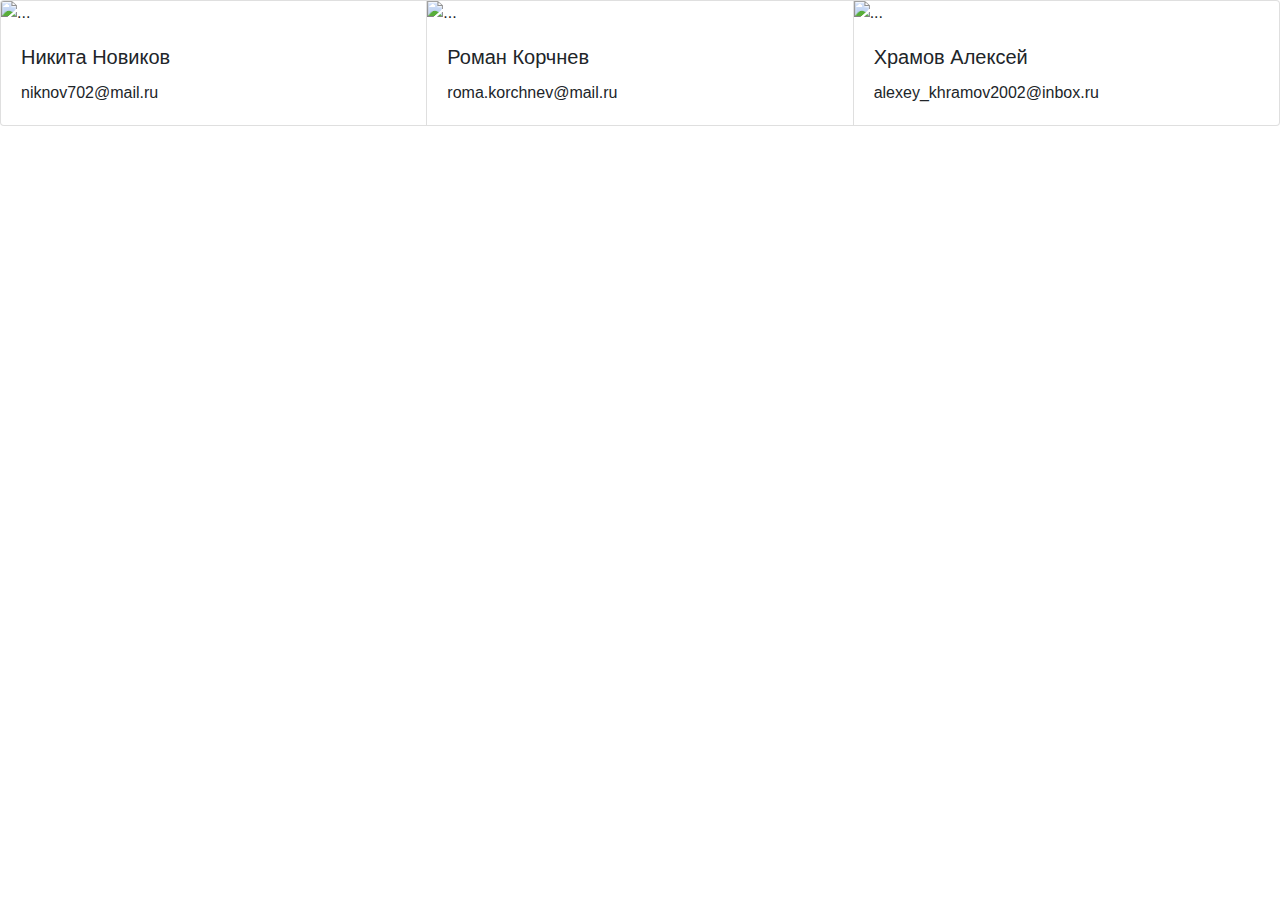
==== index.html @ 68f987fb "Храмов Алексей" ====
<!DOCTYPE html>
<html>
<head>
    <meta charset="utf-8">
    <link rel="stylesheet" href="https://cdn.jsdelivr.net/npm/bootstrap@4.3.1/dist/css/bootstrap.min.css" integrity="sha384-ggOyR0iXCbMQv3Xipma34MD+dH/1fQ784/j6cY/iJTQUOhcWr7x9JvoRxT2MZw1T" crossorigin="anonymous">
    <script src="https://code.jquery.com/jquery-3.3.1.slim.min.js" integrity="sha384-q8i/X+965DzO0rT7abK41JStQIAqVgRVzpbzo5smXKp4YfRvH+8abtTE1Pi6jizo" crossorigin="anonymous"></script>
    <script src="https://cdn.jsdelivr.net/npm/popper.js@1.14.7/dist/umd/popper.min.js" integrity="sha384-UO2eT0CpHqdSJQ6hJty5KVphtPhzWj9WO1clHTMGa3JDZwrnQq4sF86dIHNDz0W1" crossorigin="anonymous"></script>
    <script src="https://cdn.jsdelivr.net/npm/bootstrap@4.3.1/dist/js/bootstrap.min.js" integrity="sha384-JjSmVgyd0p3pXB1rRibZUAYoIIy6OrQ6VrjIEaFf/nJGzIxFDsf4x0xIM+B07jRM" crossorigin="anonymous"></script>
</head>
<body>
    <div class="card-group">
        
        <div class="card" style="width: 18rem;">
            <img src="photo/00.jpg" class="card-img-top" alt="...">
            <div class="card-body">
            <h5 class="card-title">Никита Новиков</h5>
            <p class="card-text">niknov702@mail.ru</p>
            </div>
        </div>
        
        <div class="card" style="width: 18rem;">
            <img src="photo/01.jpg" class="card-img-top" alt="...">
            <div class="card-body">
            <h5 class="card-title">Роман Корчнев</h5>
            <p class="card-text">roma.korchnev@mail.ru</p>
            </div>
        </div>
        
        <div class="card" style="width: 18rem;">
            <img src="photo/02.jpg" class="card-img-top" alt="...">
            <div class="card-body">
            <h5 class="card-title">Храмов Алексей</h5>
            <p class="card-text">alexey_khramov2002@inbox.ru</p>
            </div>
        </div>
    
    </div>
</body>
</html>
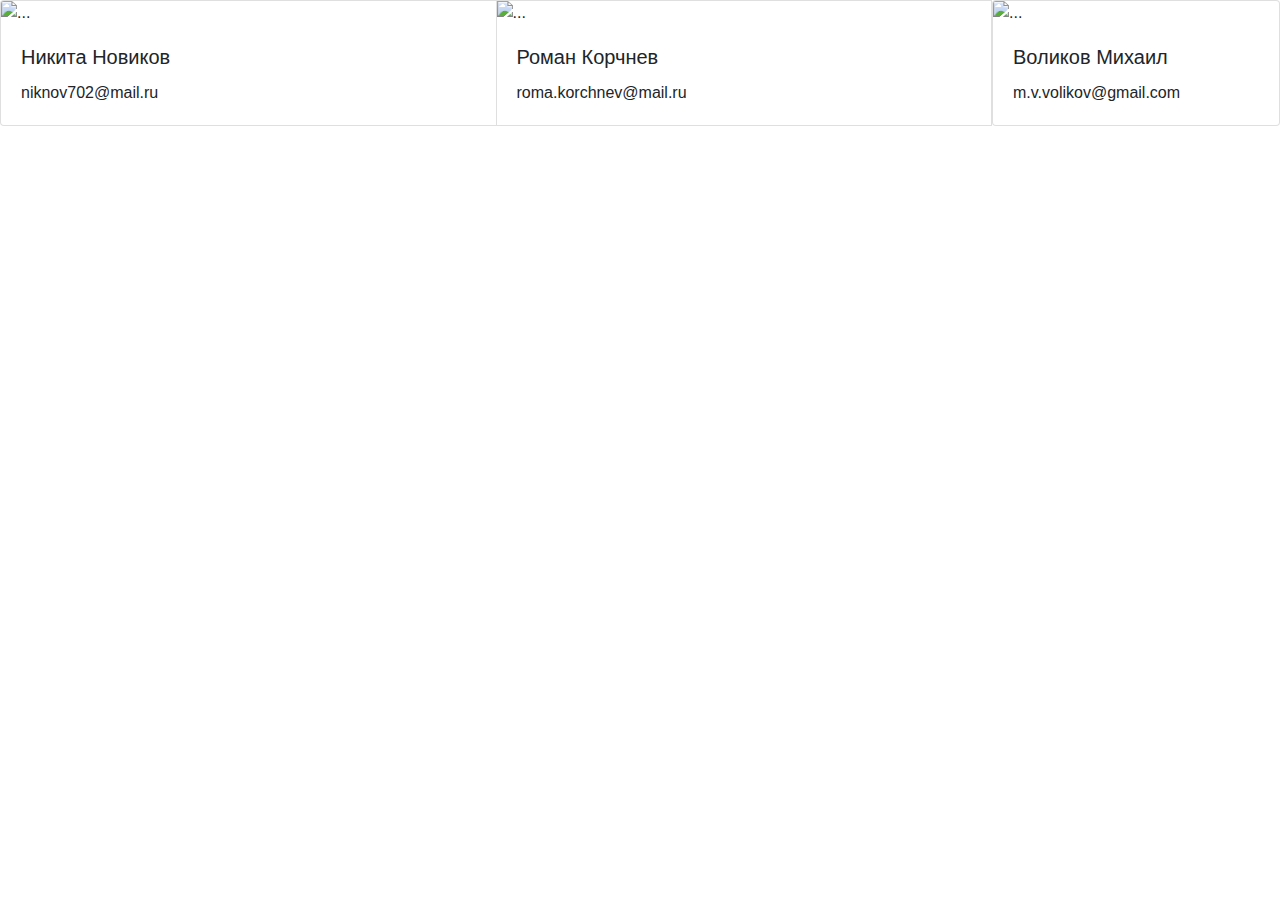
==== commit fd3ce1f6: "Комитнул" ====
--- a/index.html
+++ b/index.html
@@ -25,15 +25,15 @@
             <p class="card-text">roma.korchnev@mail.ru</p>
             </div>
         </div>
-        
+		<div class="card-group">
         <div class="card" style="width: 18rem;">
             <img src="photo/02.jpg" class="card-img-top" alt="...">
             <div class="card-body">
-            <h5 class="card-title">Храмов Алексей</h5>
-            <p class="card-text">alexey_khramov2002@inbox.ru</p>
+            <h5 class="card-title">Воликов Михаил</h5>
+            <p class="card-text">m.v.volikov@gmail.com</p>
             </div>
         </div>
-    
+    </div>
     </div>
 </body>
 </html>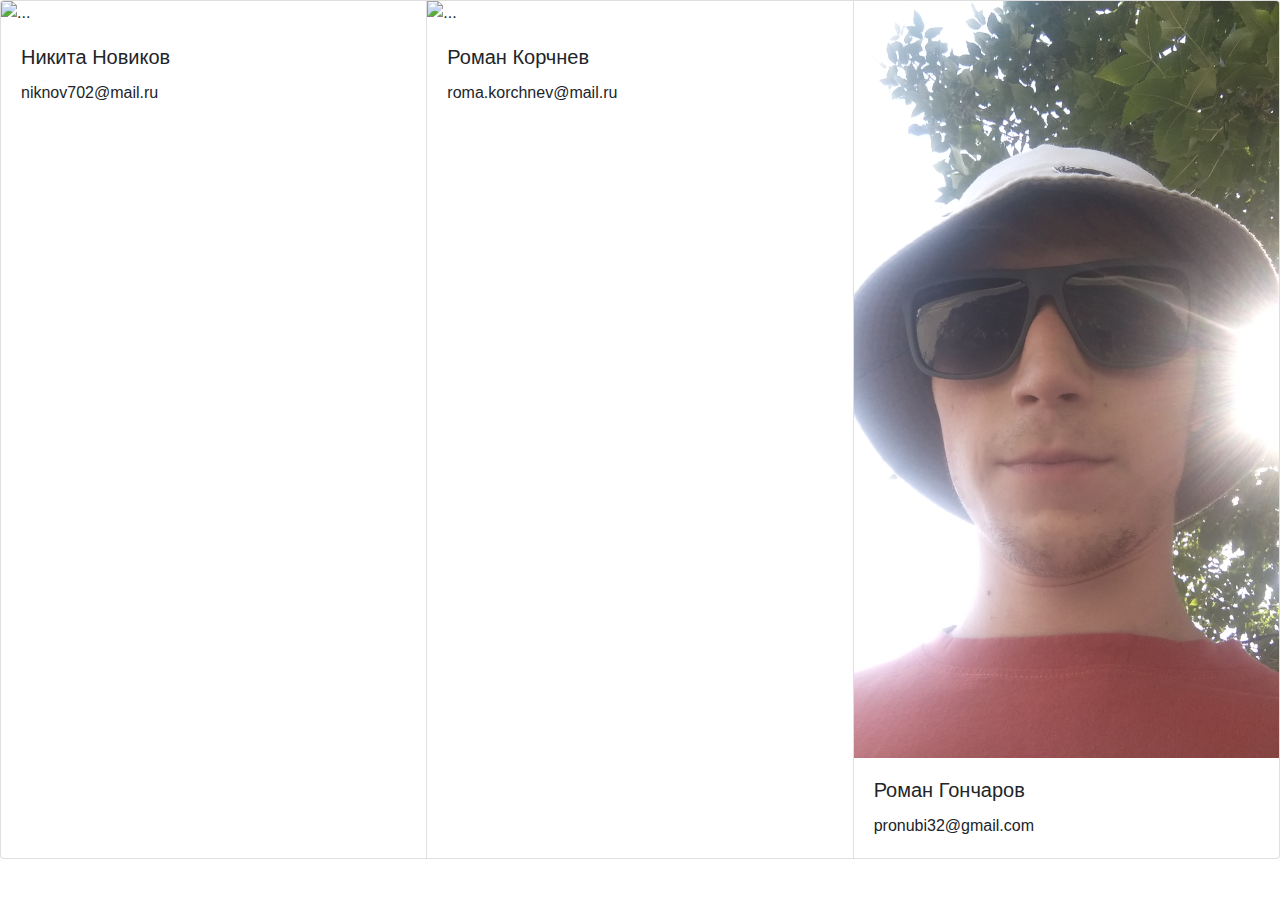
==== commit 22fb7c36: "Merge pull request #2 from yabetuchoh/main" ====
--- a/index.html
+++ b/index.html
@@ -9,7 +9,7 @@
 </head>
 <body>
     <div class="card-group">
-        
+
         <div class="card" style="width: 18rem;">
             <img src="photo/00.jpg" class="card-img-top" alt="...">
             <div class="card-body">
@@ -17,7 +17,7 @@
             <p class="card-text">niknov702@mail.ru</p>
             </div>
         </div>
-        
+
         <div class="card" style="width: 18rem;">
             <img src="photo/01.jpg" class="card-img-top" alt="...">
             <div class="card-body">
@@ -25,15 +25,15 @@
             <p class="card-text">roma.korchnev@mail.ru</p>
             </div>
         </div>
-		<div class="card-group">
+
         <div class="card" style="width: 18rem;">
             <img src="photo/02.jpg" class="card-img-top" alt="...">
             <div class="card-body">
-            <h5 class="card-title">Воликов Михаил</h5>
-            <p class="card-text">m.v.volikov@gmail.com</p>
+            <h5 class="card-title">Роман Гончаров</h5>
+            <p class="card-text">pronubi32@gmail.com</p>
             </div>
         </div>
-    </div>
+
     </div>
 </body>
-</html>+</html>
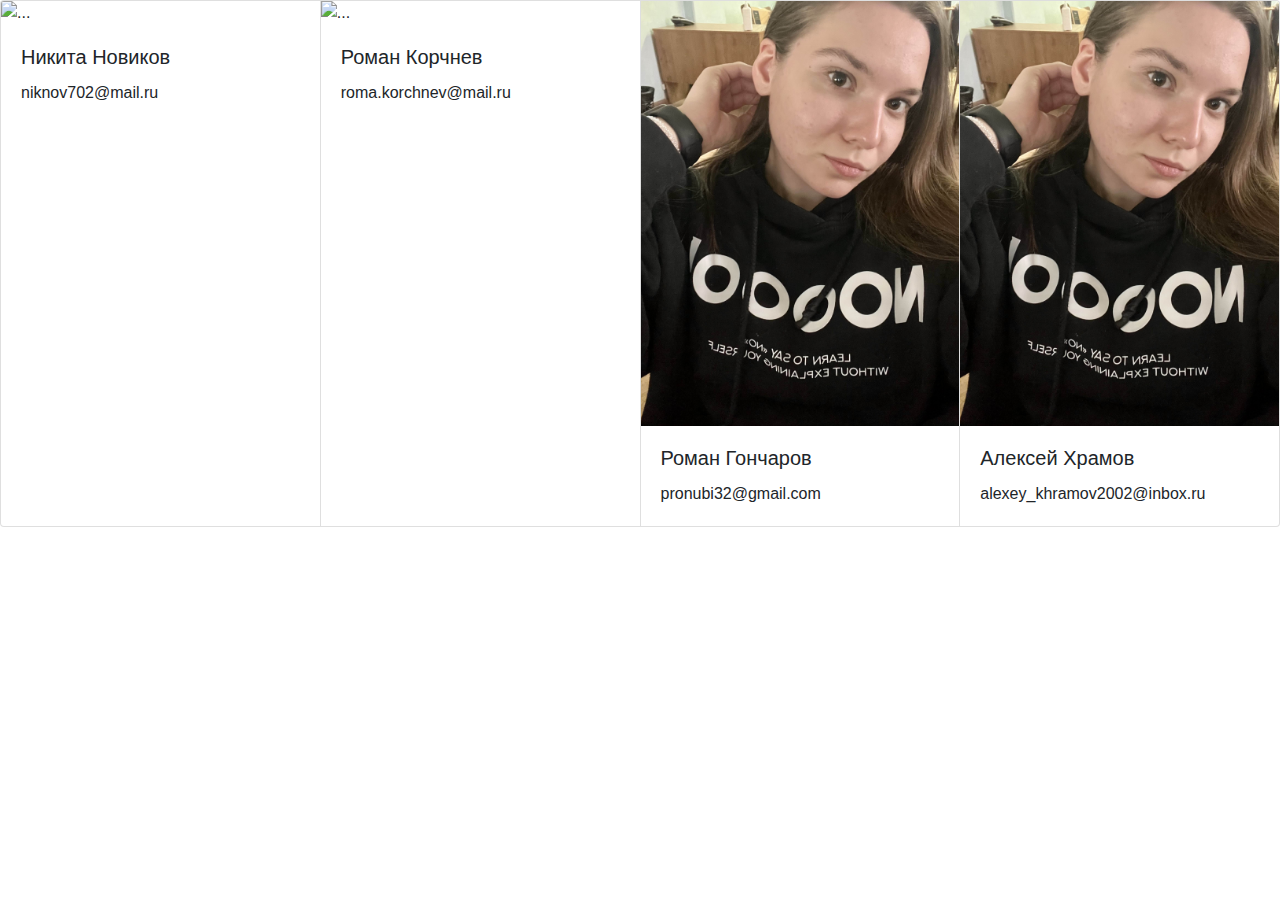
==== commit 9c1e386e: "Храмов Алексей" ====
--- a/index.html
+++ b/index.html
@@ -33,6 +33,13 @@
             <p class="card-text">pronubi32@gmail.com</p>
             </div>
         </div>
+        <div class="card" style="width: 18rem;">
+            <img src="photo/02.jpg" class="card-img-top" alt="...">
+            <div class="card-body">
+            <h5 class="card-title">Алексей Храмов</h5>
+            <p class="card-text">alexey_khramov2002@inbox.ru</p>
+            </div>
+        </div>
 
     </div>
 </body>
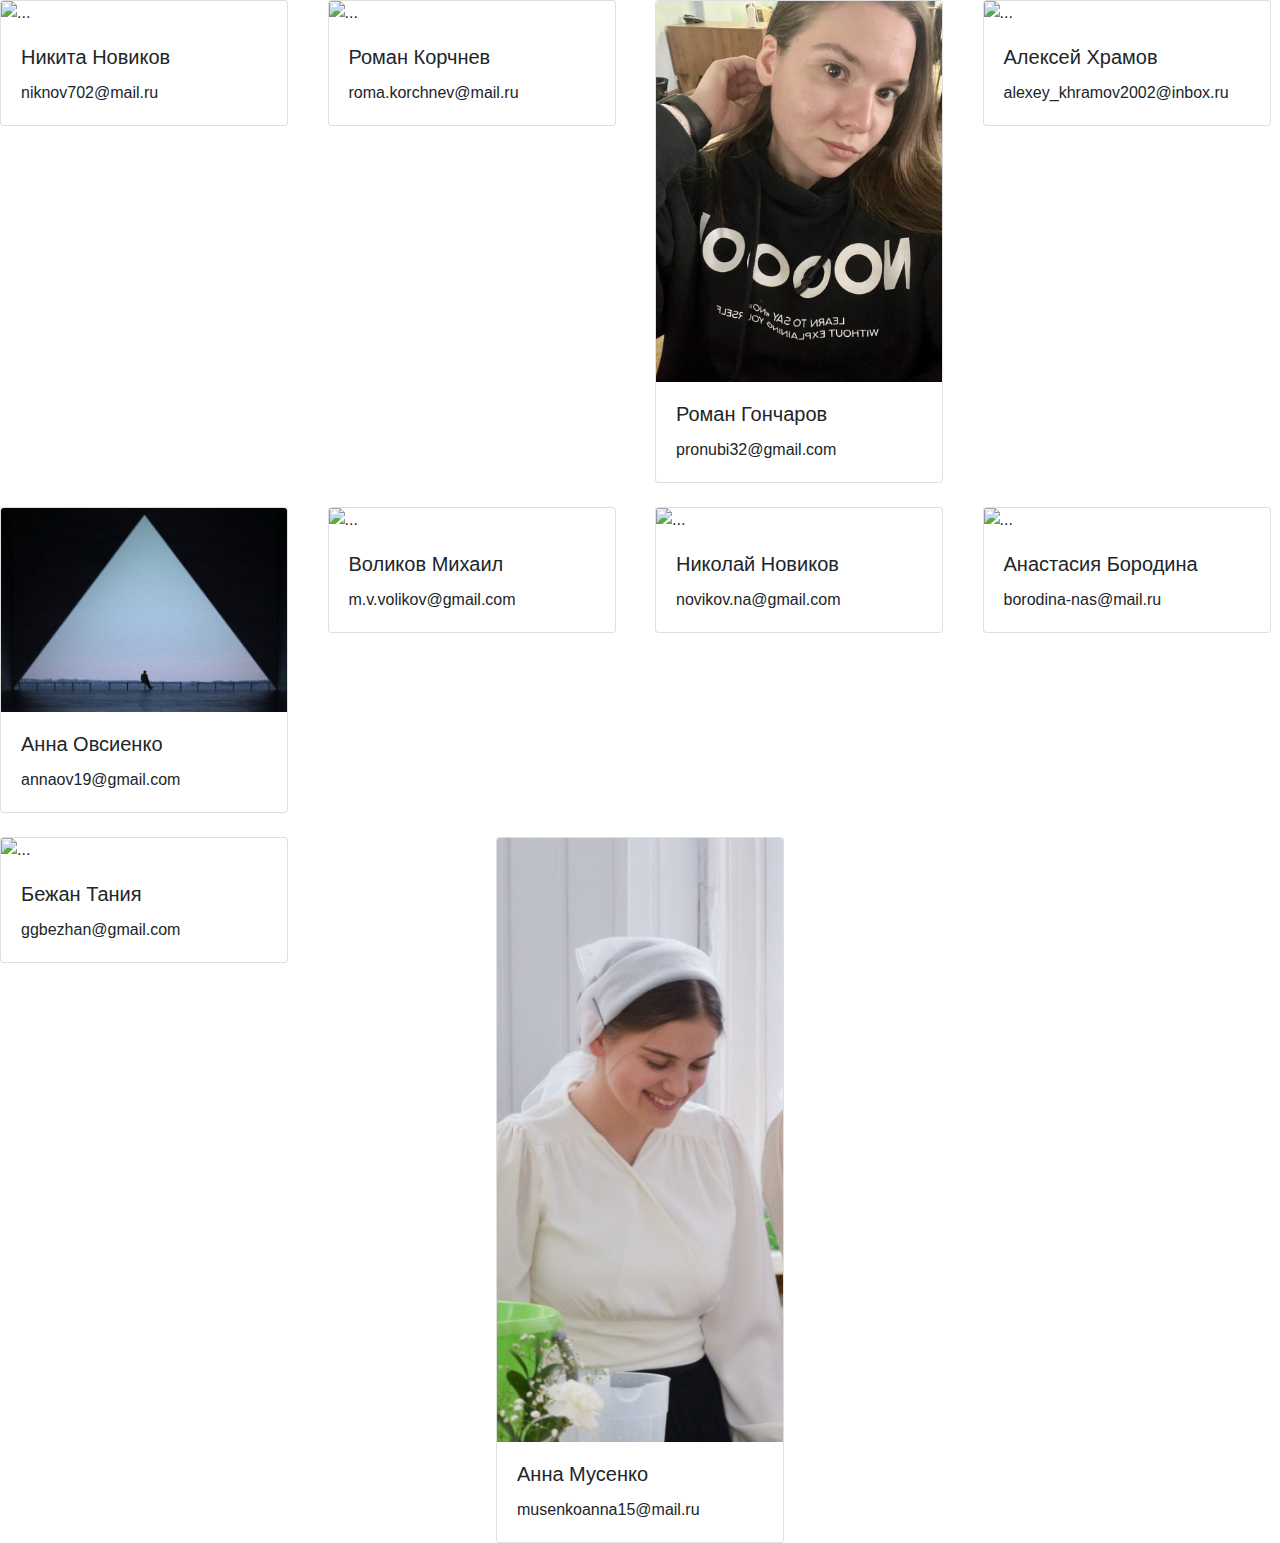
==== commit 02e07261: "Musenko" ====
--- a/index.html
+++ b/index.html
@@ -1,4 +1,4 @@
-<!DOCTYPE html>
+﻿<!DOCTYPE html>
 <html>
 <head>
     <meta charset="utf-8">
@@ -6,41 +6,110 @@
     <script src="https://code.jquery.com/jquery-3.3.1.slim.min.js" integrity="sha384-q8i/X+965DzO0rT7abK41JStQIAqVgRVzpbzo5smXKp4YfRvH+8abtTE1Pi6jizo" crossorigin="anonymous"></script>
     <script src="https://cdn.jsdelivr.net/npm/popper.js@1.14.7/dist/umd/popper.min.js" integrity="sha384-UO2eT0CpHqdSJQ6hJty5KVphtPhzWj9WO1clHTMGa3JDZwrnQq4sF86dIHNDz0W1" crossorigin="anonymous"></script>
     <script src="https://cdn.jsdelivr.net/npm/bootstrap@4.3.1/dist/js/bootstrap.min.js" integrity="sha384-JjSmVgyd0p3pXB1rRibZUAYoIIy6OrQ6VrjIEaFf/nJGzIxFDsf4x0xIM+B07jRM" crossorigin="anonymous"></script>
+
+    <style>
+        img {
+            display: block;
+            height: auto;
+            max-width: 100%;
+        }
+    </style>
+
 </head>
 <body>
-    <div class="card-group">
+    <div class="row row-cols-1 row-cols-md-2">
+        <div class="col mb-4">
 
-        <div class="card" style="width: 18rem;">
-            <img src="photo/00.jpg" class="card-img-top" alt="...">
-            <div class="card-body">
-            <h5 class="card-title">Никита Новиков</h5>
-            <p class="card-text">niknov702@mail.ru</p>
+            <div class="card" style="width: 18rem;">
+                <img src="photo/00.jpg" class="card-img-top" alt="...">
+                <div class="card-body">
+                    <h5 class="card-title">Никита Новиков</h5>
+                    <p class="card-text">niknov702@mail.ru</p>
+                </div>
             </div>
         </div>
-
-        <div class="card" style="width: 18rem;">
-            <img src="photo/01.jpg" class="card-img-top" alt="...">
-            <div class="card-body">
-            <h5 class="card-title">Роман Корчнев</h5>
-            <p class="card-text">roma.korchnev@mail.ru</p>
+        <div class="col mb-4">
+            <div class="card" style="width: 18rem;">
+                <img src="photo/01.jpg" class="card-img-top" alt="...">
+                <div class="card-body">
+                    <h5 class="card-title">Роман Корчнев</h5>
+                    <p class="card-text">roma.korchnev@mail.ru</p>
+                </div>
             </div>
         </div>
-
-        <div class="card" style="width: 18rem;">
-            <img src="photo/02.jpg" class="card-img-top" alt="...">
-            <div class="card-body">
-            <h5 class="card-title">Роман Гончаров</h5>
-            <p class="card-text">pronubi32@gmail.com</p>
+        <div class="col mb-4">
+            <div class="card" style="width: 18rem;">
+                <img src="photo/02.jpg" class="card-img-top" alt="...">
+                <div class="card-body">
+                    <h5 class="card-title">Роман Гончаров</h5>
+                    <p class="card-text">pronubi32@gmail.com</p>
+                </div>
+            </div>
+        </div>
+        <div class="col mb-4">
+            <div class="card" style="width: 18rem;">
+                <img src="photo/03.jpg" class="card-img-top" alt="...">
+                <div class="card-body">
+                    <h5 class="card-title">Алексей Храмов</h5>
+                    <p class="card-text">alexey_khramov2002@inbox.ru</p>
+                </div>
+            </div>
+        </div>
+        <div class="col mb-4">
+            <div class="card" style="width: 18rem;">
+                <img src="photo/04.jpg" class="card-img-top" alt="...">
+                <div class="card-body">
+                    <h5 class="card-title">Анна Овсиенко</h5>
+                    <p class="card-text">annaov19@gmail.com</p>
+                </div>
+            </div>
+        </div>
+        <div class="col mb-4">
+            <div class="card" style="width: 18rem;">
+                <img src="photo/05.png" class="card-img-top" alt="...">
+                <div class="card-body">
+                    <h5 class="card-title">Воликов Михаил</h5>
+                    <p class="card-text">m.v.volikov@gmail.com</p>
+                </div>
+            </div>
+        </div>
+        <div class="col mb-4">
+            <div class="card" style="width: 18rem;">
+                <img src="photo/06.jpg" class="card-img-top" alt="...">
+                <div class="card-body">
+                    <h5 class="card-title">Николай Новиков</h5>
+                    <p class="card-text">novikov.na@gmail.com</p>
+                </div>
+            </div>
+        </div>
+        <div class="col mb-4">
+            <div class="card" style="width: 18rem;">
+                <img src="photo/07.jpg" class="card-img-top" alt="...">
+                <div class="card-body">
+                    <h5 class="card-title">Анастасия Бородина</h5>
+                    <p class="card-text">borodina-nas@mail.ru</p>
+                </div>
+            </div>
+        </div>
+        <div class="col mb-4">
+            <div class="card" style="width: 18rem;">
+                <img src="photo/08.jpg" class="card-img-top" alt="...">
+                <div class="card-body">
+                    <h5 class="card-title">Бежан Тания</h5>
+                    <p class="card-text">ggbezhan@gmail.com</p>
+                </div>
             </div>
         </div>
         <div class="card" style="width: 18rem;">
-            <img src="photo/02.jpg" class="card-img-top" alt="...">
+            <img src="photo/09.jpg" class="card-img-top" alt="...">
             <div class="card-body">
-            <h5 class="card-title">Алексей Храмов</h5>
-            <p class="card-text">alexey_khramov2002@inbox.ru</p>
+                <h5 class="card-title">Анна Мусенко</h5>
+                <p class="card-text">musenkoanna15@mail.ru</p>
             </div>
         </div>
+        <div class="col mb-4">
+        </div>
+    </div>
 
-    </div>
 </body>
 </html>
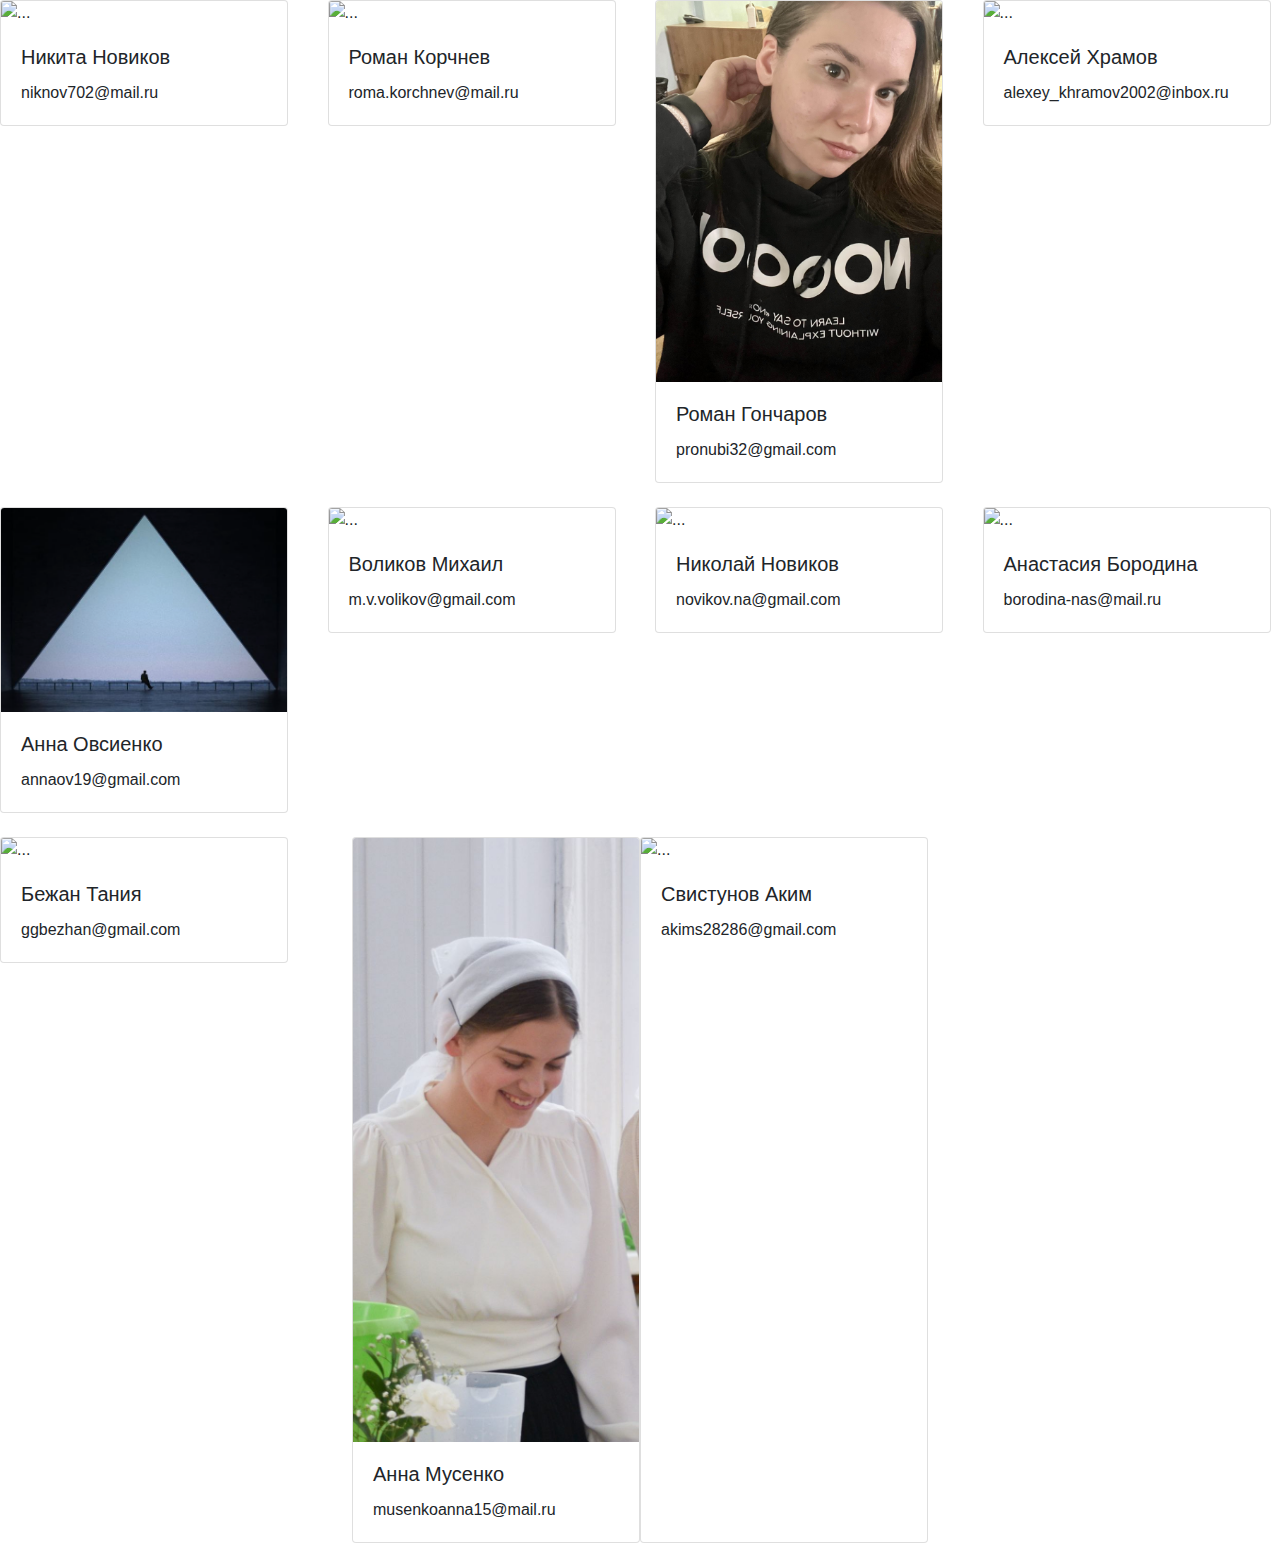
==== commit 2456bde6: "Merge 4b31f4c102af5c966bec392629fa45ed82b259a4 into bdf463e67113b9e1c75d7c55bbb4d630132381e2" ====
--- a/index.html
+++ b/index.html
@@ -106,6 +106,13 @@
                 <h5 class="card-title">Анна Мусенко</h5>
                 <p class="card-text">musenkoanna15@mail.ru</p>
             </div>
+         </div>
+		 <div class="card" style="width: 18rem;">
+            <img src="photo/06.jpg" class="card-img-top" alt="...">
+            <div class="card-body">
+            <h5 class="card-title">Свистунов Аким</h5>
+            <p class="card-text">akims28286@gmail.com</p>
+            </div>
         </div>
         <div class="col mb-4">
         </div>
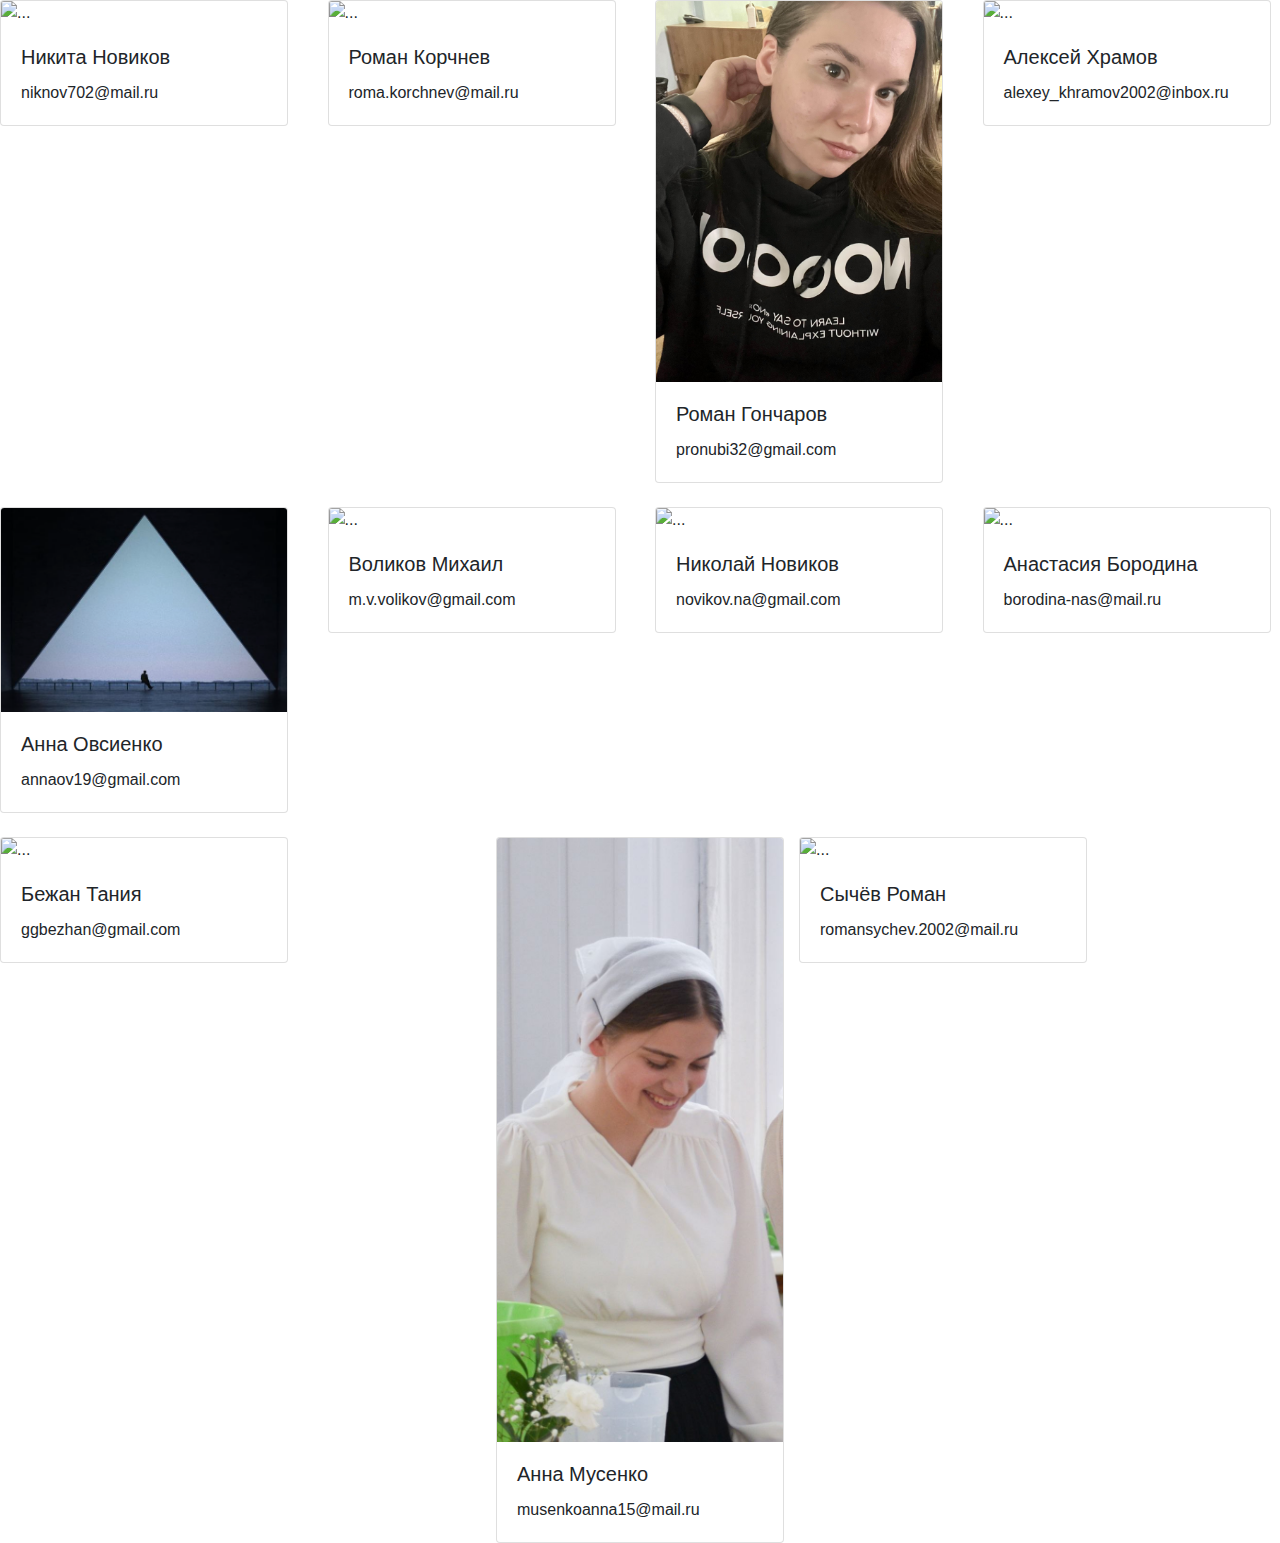
==== commit 4151158f: "Roman Sychev" ====
--- a/index.html
+++ b/index.html
@@ -106,15 +106,15 @@
                 <h5 class="card-title">Анна Мусенко</h5>
                 <p class="card-text">musenkoanna15@mail.ru</p>
             </div>
-         </div>
-		 <div class="card" style="width: 18rem;">
-            <img src="photo/06.jpg" class="card-img-top" alt="...">
-            <div class="card-body">
-            <h5 class="card-title">Свистунов Аким</h5>
-            <p class="card-text">akims28286@gmail.com</p>
-            </div>
         </div>
         <div class="col mb-4">
+            <div class="card" style="width: 18rem;">
+                <img src="photo/10.jpg" class="card-img-top" alt="...">
+                <div class="card-body">
+                    <h5 class="card-title">Сычёв Роман</h5>
+                    <p class="card-text">romansychev.2002@mail.ru</p>
+                </div>
+            </div>
         </div>
     </div>
 
